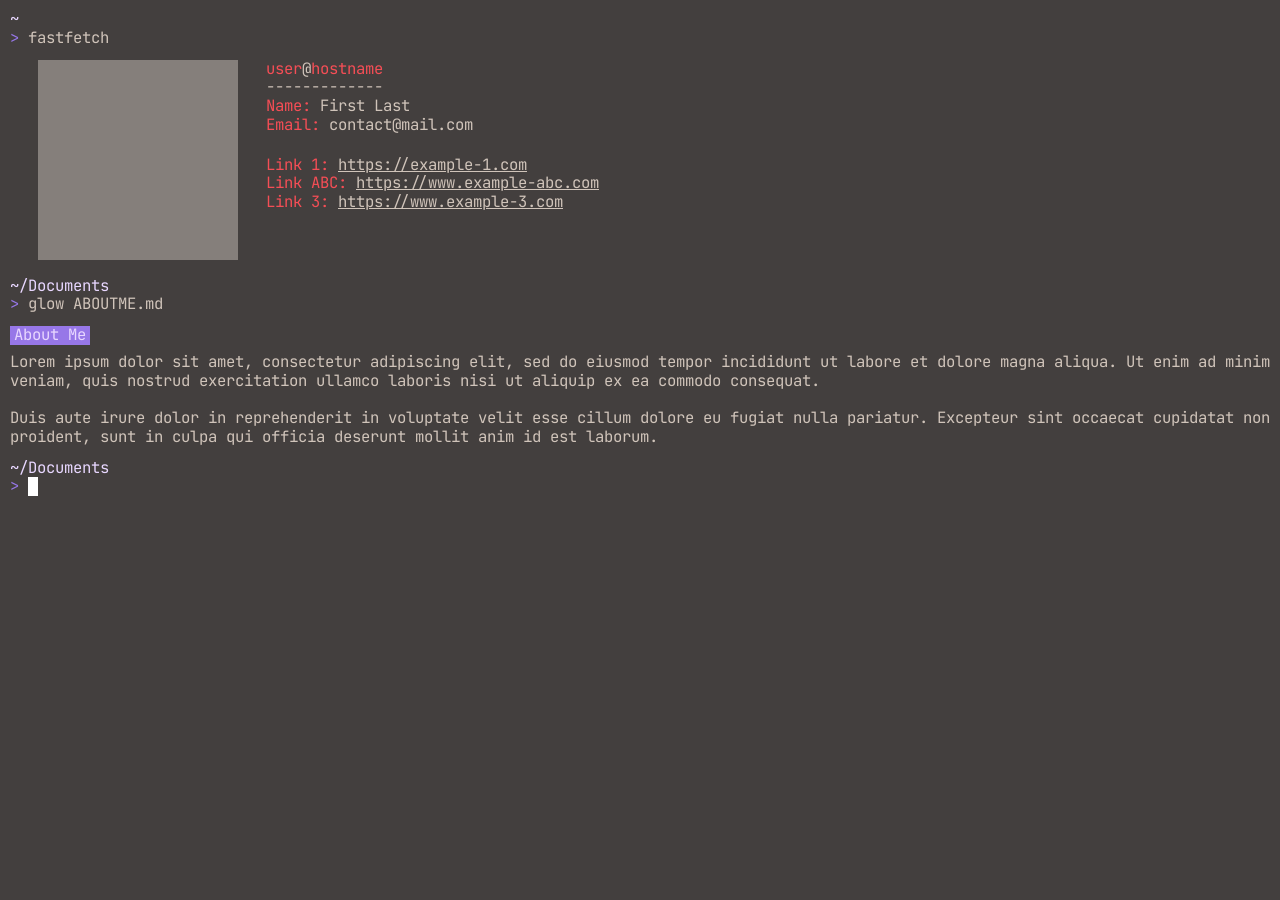
==== index.html @ ca312370 "Initial static webpage template" ====
<!doctype html>
<html lang="en">
  <head>
    <title>~:fish - My Website</title>
    <meta charset="UTF-8" />
    <meta name="robots" content="noindex, nofollow" />
    <meta name="theme-color" content="#f54e56" />
    <meta name="viewport" content="width=device-width, initial-scale=1.0" />
    <meta name="description" content="Welcome to my website" />
    <meta property="og:title" content="My Website" />
    <meta property="og:description" content="Welcome to my website" />
    <meta property="og:image" content="./assets/cover.png" />
    <meta property="og:type" content="website" />

    <link rel="icon" type="image/svg+xml" href="./assets/icon.png" />
    <link rel="preconnect" href="https://fonts.googleapis.com" />
    <link rel="preconnect" href="https://fonts.gstatic.com" crossorigin />
    <link
      href="https://fonts.googleapis.com/css2?family=JetBrains+Mono:ital,wght@0,100..800;1,100..800&display=swap"
      rel="stylesheet"
    />
    <link rel="stylesheet" type="text/css" href="./css/main.css" />
  </head>
  <body>
    <main>
      <article class="fade">
        <section class="terminal-line">
          <p class="terminal-path">~</p>
        </section>
        <section class="terminal-line">
          <p>
            <span class="terminal-input">&gt;</span>
            <span class="terminal-command">fastfetch</span>
          </p>
        </section>
        <section class="terminal-command-output fastfetch-output">
          <figure>
            <img class="fastfetch-logo" src="./assets/logo.png" />
          </figure>
          <section>
            <h2>
              <span class="fastfetch-title">user</span>@<span
                class="fastfetch-title"
                >hostname</span
              >
            </h2>
            <p>-------------</p>
            <p>
              <span class="fastfetch-key">Name:</span>
              <span>First Last</span>
            </p>
            <p>
              <span class="fastfetch-key">Email:</span>
              <span>contact@mail.com</span>
            </p>
            <br />
            <p>
              <span class="fastfetch-key">Link 1:</span>
              <a
                href="https://github.com"
                target="_blank"
                rel="noopener noreferrer"
              >
                https://example-1.com
              </a>
            </p>
            <p>
              <span class="fastfetch-key">Link ABC:</span>
              <a
                href="https://github.com"
                target="_blank"
                rel="noopener noreferrer"
              >
                https://www.example-abc.com
              </a>
            </p>
            <p>
              <span class="fastfetch-key">Link 3:</span>
              <a
                href="https://github.com"
                target="_blank"
                rel="noopener noreferrer"
              >
                https://www.example-3.com
              </a>
            </p>
          </section>
        </section>
      </article>

      <article class="fade">
        <section class="terminal-line">
          <p class="terminal-path">~/Documents</p>
        </section>
        <section class="terminal-line">
          <p>
            <span class="terminal-input">&gt;</span>
            <span class="terminal-command">glow ABOUTME.md</span>
          </p>
        </section>
        <section class="terminal-command-output markdown-output">
          <h2>About Me</h2>
          <p>
            Lorem ipsum dolor sit amet, consectetur adipiscing elit, sed do
            eiusmod tempor incididunt ut labore et dolore magna aliqua. Ut enim
            ad minim veniam, quis nostrud exercitation ullamco laboris nisi ut
            aliquip ex ea commodo consequat. <br /><br />
            Duis aute irure dolor in reprehenderit in voluptate velit esse
            cillum dolore eu fugiat nulla pariatur. Excepteur sint occaecat
            cupidatat non proident, sunt in culpa qui officia deserunt mollit
            anim id est laborum.
          </p>
        </section>
      </article>

      <article class="fade">
        <section class="terminal-line">
          <p class="terminal-path">~/Documents</p>
        </section>
        <section class="terminal-line terminal-cursor">
          <p>
            <span class="terminal-input">&gt;&nbsp;</span>
          </p>
        </section>
      </article>
    </main>
  </body>
</html>
---- css/main.css ----
body,
p,
h2,
figure {
  margin: 0;
}

:root {
  --layer-bg-color: #433f3eff;
  --text-color: #d0c4ba;
  --link-color: #d0c4ba;
  --link-hover-color: #f54e56;
  --fastfetch-title-color: #f54e56;
  --fastfetch-key-color: #f54e56;
  --markdown-header-bg-color: #9777e8ff;
  --markdown-header-text-color: #e8d7ff;
  --terminal-path-text-color: #e8d7ff;
  --terminal-input-text-color: #9777e8;
}

body {
  background-color: var(--layer-bg-color);
  font-family: "JetBrains Mono", monospace;
}

main {
  margin: 10px;
}

p,
h2 {
  font-style: normal;
  font-size: 15.63px;
  font-weight: 400;
  line-height: 1.2;
  color: var(--text-color);
}

a {
  color: var(--link-color);
}

a:hover {
  color: var(--link-hover-color);
}

.terminal-cursor {
  border-right: 10px solid white;
  width: fit-content;
  animation: blink 1s steps(1) infinite;
  animation-delay: 1.4s;
}

.terminal-path {
  color: var(--terminal-path-text-color);
}

.terminal-input {
  color: var(--terminal-input-text-color);
}

.terminal-command {
  color: var(--text-color);
}

.terminal-command-output {
  margin: 12px 0;
}

.fastfetch-output {
  display: flex;
  flex-direction: column;
  padding: 0 28px;
  gap: 12px;
}

.fastfetch-output .fastfetch-logo {
  object-fit: cover;
  height: 200px;
  width: 200px;
}

.fastfetch-title {
  color: var(--fastfetch-title-color);
}

.fastfetch-key {
  color: var(--fastfetch-key-color);
}

.markdown-output {
  display: flex;
  flex-direction: column;
  gap: 8px;
}

.markdown-output h2 {
  background: var(--markdown-header-bg-color);
  color: var(--markdown-header-text-color);
  width: fit-content;
  padding: 0 4px;
}

.fade {
  opacity: 0;
  animation: fadeIn 1s ease forwards;
}

.fade:nth-child(1) {
  animation-delay: 0.2s;
}

.fade:nth-child(2) {
  animation-delay: 0.8s;
}

.fade:nth-child(3) {
  animation-delay: 1.4s;
}

/* Animations */

@keyframes blink {
  50% {
    border-color: transparent;
  }
}

@keyframes fadeIn {
  to {
    opacity: 1;
  }
}

@media (min-width: 600px) {
  .fastfetch-output {
    flex-direction: row;
    padding: 0 28px;
    gap: 28px;
  }
}
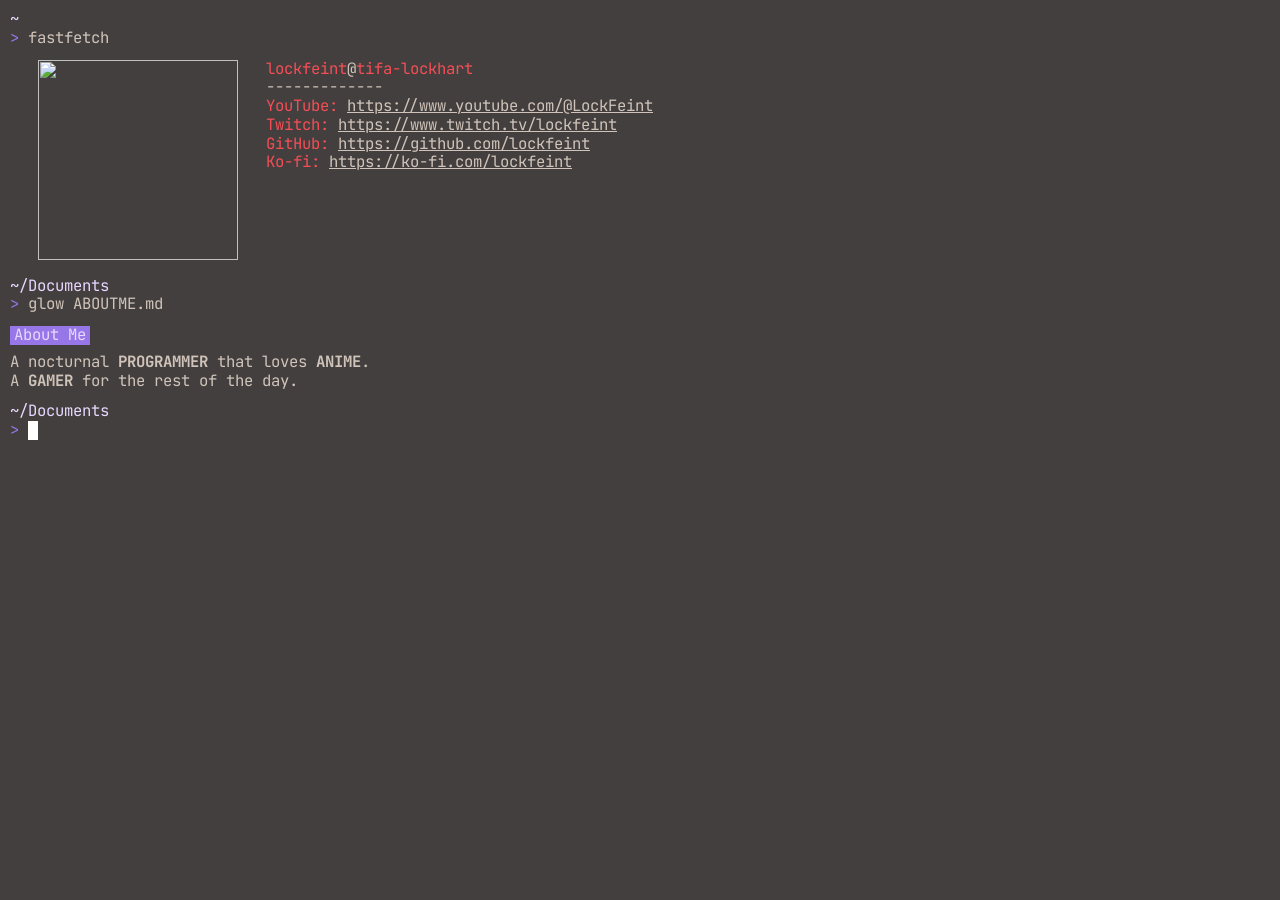
==== commit aa07559f: "Apply personal customizations" ====
--- a/index.html
+++ b/index.html
@@ -1,18 +1,25 @@
 <!doctype html>
 <html lang="en">
   <head>
-    <title>~:fish - My Website</title>
+    <title>~:fish - LockFeint</title>
     <meta charset="UTF-8" />
     <meta name="robots" content="noindex, nofollow" />
     <meta name="theme-color" content="#f54e56" />
     <meta name="viewport" content="width=device-width, initial-scale=1.0" />
     <meta name="description" content="Welcome to my website" />
-    <meta property="og:title" content="My Website" />
+    <meta property="og:title" content="LockFeint" />
     <meta property="og:description" content="Welcome to my website" />
-    <meta property="og:image" content="./assets/cover.png" />
+    <meta
+      property="og:image"
+      content="https://avatars.githubusercontent.com/u/279554108?v=4"
+    />
     <meta property="og:type" content="website" />
 
-    <link rel="icon" type="image/svg+xml" href="./assets/icon.png" />
+    <link
+      rel="icon"
+      type="image/svg+xml"
+      href="https://avatars.githubusercontent.com/u/279554108?v=4"
+    />
     <link rel="preconnect" href="https://fonts.googleapis.com" />
     <link rel="preconnect" href="https://fonts.gstatic.com" crossorigin />
     <link
@@ -35,53 +42,57 @@
         </section>
         <section class="terminal-command-output fastfetch-output">
           <figure>
-            <img class="fastfetch-logo" src="./assets/logo.png" />
+            <img
+              class="fastfetch-logo"
+              src="https://avatars.githubusercontent.com/u/279554108?v=4"
+            />
           </figure>
           <section>
             <h2>
-              <span class="fastfetch-title">user</span>@<span
+              <span class="fastfetch-title">lockfeint</span>@<span
                 class="fastfetch-title"
-                >hostname</span
+                >tifa-lockhart</span
               >
             </h2>
             <p>-------------</p>
             <p>
-              <span class="fastfetch-key">Name:</span>
-              <span>First Last</span>
-            </p>
-            <p>
-              <span class="fastfetch-key">Email:</span>
-              <span>contact@mail.com</span>
-            </p>
-            <br />
-            <p>
-              <span class="fastfetch-key">Link 1:</span>
+              <span class="fastfetch-key">YouTube:</span>
               <a
-                href="https://github.com"
+                href="https://www.youtube.com/@LockFeint"
                 target="_blank"
                 rel="noopener noreferrer"
               >
-                https://example-1.com
+                https://www.youtube.com/@LockFeint
               </a>
             </p>
             <p>
-              <span class="fastfetch-key">Link ABC:</span>
+              <span class="fastfetch-key">Twitch:</span>
               <a
-                href="https://github.com"
+                href="https://www.twitch.tv/lockfeint"
                 target="_blank"
                 rel="noopener noreferrer"
               >
-                https://www.example-abc.com
+                https://www.twitch.tv/lockfeint
               </a>
             </p>
             <p>
-              <span class="fastfetch-key">Link 3:</span>
+              <span class="fastfetch-key">GitHub:</span>
               <a
-                href="https://github.com"
+                href="https://github.com/lockfeint"
                 target="_blank"
                 rel="noopener noreferrer"
               >
-                https://www.example-3.com
+                https://github.com/lockfeint
+              </a>
+            </p>
+            <p>
+              <span class="fastfetch-key">Ko-fi:</span>
+              <a
+                href="https://ko-fi.com/lockfeint"
+                target="_blank"
+                rel="noopener noreferrer"
+              >
+                https://ko-fi.com/lockfeint
               </a>
             </p>
           </section>
@@ -101,14 +112,8 @@
         <section class="terminal-command-output markdown-output">
           <h2>About Me</h2>
           <p>
-            Lorem ipsum dolor sit amet, consectetur adipiscing elit, sed do
-            eiusmod tempor incididunt ut labore et dolore magna aliqua. Ut enim
-            ad minim veniam, quis nostrud exercitation ullamco laboris nisi ut
-            aliquip ex ea commodo consequat. <br /><br />
-            Duis aute irure dolor in reprehenderit in voluptate velit esse
-            cillum dolore eu fugiat nulla pariatur. Excepteur sint occaecat
-            cupidatat non proident, sunt in culpa qui officia deserunt mollit
-            anim id est laborum.
+            A nocturnal <b>PROGRAMMER</b> that loves <b>ANIME</b>.<br />
+            A <b>GAMER</b> for the rest of the day.
           </p>
         </section>
       </article>
--- a/css/main.css
+++ b/css/main.css
@@ -9,7 +9,7 @@
   --layer-bg-color: #433f3eff;
   --text-color: #d0c4ba;
   --link-color: #d0c4ba;
-  --link-hover-color: #f54e56;
+  --link-hover-color: #ff0000;
   --fastfetch-title-color: #f54e56;
   --fastfetch-key-color: #f54e56;
   --markdown-header-bg-color: #9777e8ff;
